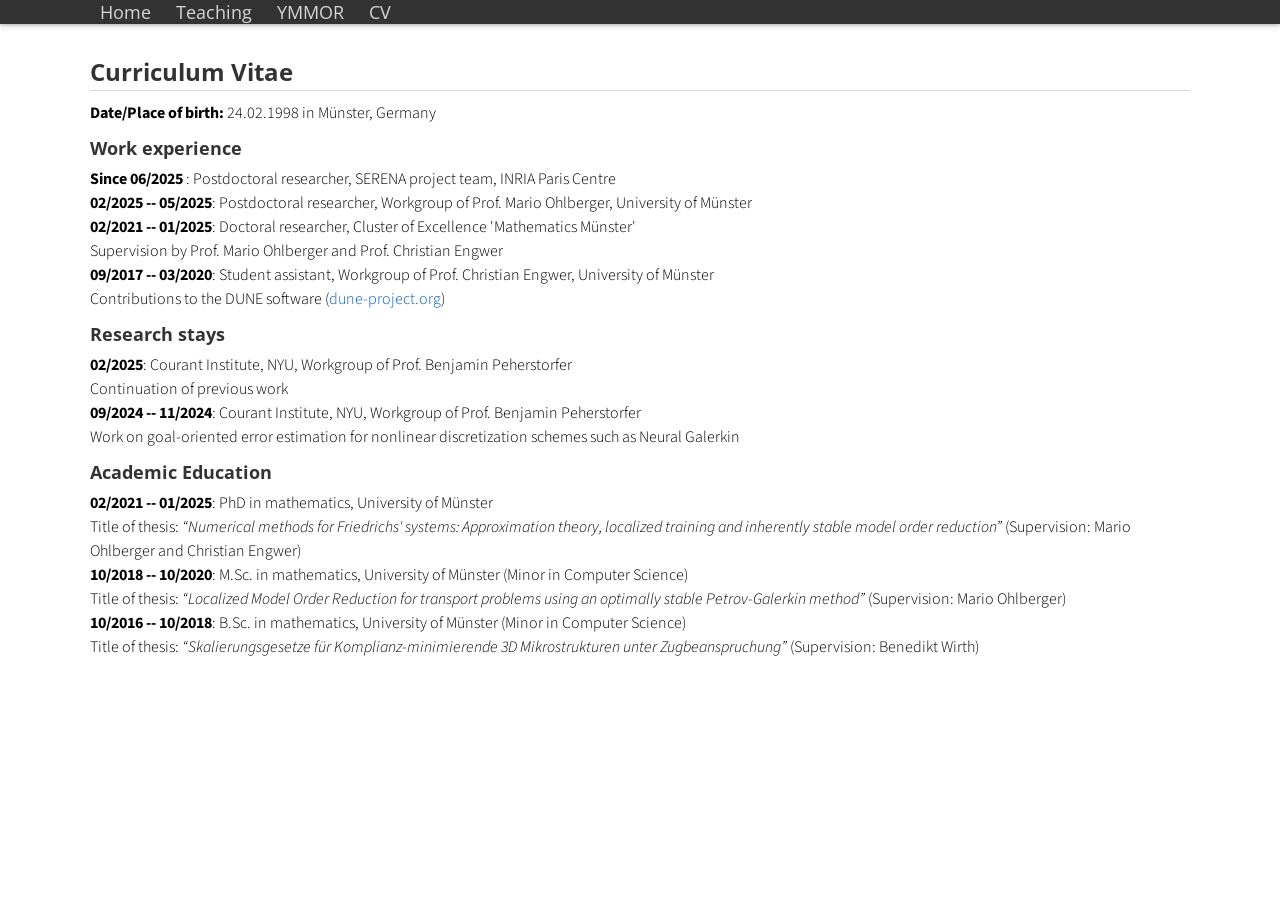
==== cv.html @ 274b6cc5 "FIrst iteration with several subpages" ====
<!doctype html>
<html>
<head>
  <title>CV - Lukas Renelt</title>
  <meta charset="utf-8" name="viewport" content="width=device-width, initial-scale=1">
  <link rel="icon" type="" href="img/icons8-matlab-64.png">
  <link href="css/frame.css" media="screen" rel="stylesheet" type="text/css" />
  <link href="css/controls.css" media="screen" rel="stylesheet" type="text/css" />
  <link href="css/custom.css" media="screen" rel="stylesheet" type="text/css" />
  <link href='https://fonts.googleapis.com/css?family=Open+Sans:400,700' rel='stylesheet' type='text/css'>
  <link href='https://fonts.googleapis.com/css?family=Open+Sans+Condensed:300,700' rel='stylesheet' type='text/css'>
  <link href="https://fonts.googleapis.com/css?family=Source+Sans+Pro:400,700" rel="stylesheet">
  <script src="https://ajax.googleapis.com/ajax/libs/jquery/3.3.1/jquery.min.js"></script>
  <script src="js/menu.js"></script>
</head>
<body>
  <div class="menu-container"></div>
  <div class="content-container">
    <div class="content">
      <h2>Curriculum Vitae</h2>
      <hr>
      <ul class="text-small-margin">
        <li>
          <b>Date/Place of birth:</b> 24.02.1998 in Münster, Germany
        </li>
      </ul>
      <h3>Work experience</h3>
      <ul class="text-small-margin">
        <li>
          <b>Since 06/2025 </b>: Postdoctoral researcher, SERENA project team, INRIA Paris Centre<br>
        </li>
        <li>
          <b>02/2025 -- 05/2025</b>: Postdoctoral researcher, Workgroup of Prof. Mario Ohlberger, University of Münster
        </li>
        <li>
          <b>02/2021 -- 01/2025</b>: Doctoral researcher, Cluster of Excellence 'Mathematics Münster'<br>
          Supervision by Prof. Mario Ohlberger and Prof. Christian Engwer
        </li>
        <li>
          <b>09/2017 -- 03/2020</b>: Student assistant, Workgroup of Prof. Christian Engwer, University of Münster<br>
          Contributions to the DUNE software (<a href="https://www.dune-project.org" target="_blank">dune-project.org</a>)
        </li>
      </ul>
      <h3>Research stays</h3>
      <ul class="text-small-margin">
        <li>
          <b>02/2025</b>: Courant Institute, NYU, Workgroup of Prof. Benjamin Peherstorfer<br>
          Continuation of previous work
        </li>
        <li>
          <b>09/2024 -- 11/2024</b>: Courant Institute, NYU, Workgroup of Prof. Benjamin Peherstorfer<br>
          Work on goal-oriented error estimation for nonlinear discretization schemes such as Neural Galerkin
        </li>
      </ul>
      <h3>Academic Education</h3>
      <ul class="text-small-margin">
        <li>
          <b>02/2021 -- 01/2025</b>: PhD in mathematics, University of Münster<br>
          Title of thesis: <i>“Numerical methods for Friedrichs' systems: Approximation theory, localized training and inherently stable model order reduction”</i>
          (Supervision: Mario Ohlberger and Christian Engwer)<br>
        </li>
        <li>
          <b>10/2018 -- 10/2020</b>: M.Sc. in mathematics, University of Münster (Minor in Computer Science)<br>
          Title of thesis: <i>“Localized Model Order Reduction for transport problems using an optimally stable Petrov-Galerkin method”</i>
          (Supervision: Mario Ohlberger)<br>
        </li>
        <li>
          <b>10/2016 -- 10/2018</b>: B.Sc. in mathematics, University of Münster (Minor in Computer Science)<br>
          Title of thesis: <i>“Skalierungsgesetze für Komplianz-minimierende 3D Mikrostrukturen unter Zugbeanspruchung”</i>
          (Supervision: Benedikt Wirth)<br>
        </li>
      </ul>
    </div>
  </div>
</body>
</html>
---- css/frame.css ----
html,
body {
  margin: 0;
  padding: 0;
  background-color: white;
  font-family: 'Open Sans', Helvetica, Arial, sans-serif;
  left: 0;
  right: 0;
  width: auto;
}

/* This is a hack for FireFox that the <b> tag does not work */
strong,
b {
  font-weight: bold;
}

a {
  outline: none;
  cursor: pointer;
}

img {
  -webkit-touch-callout: none;
  -webkit-user-select: none;
  -khtml-user-select: none;
  -moz-user-select: none;
  -ms-user-select: none;
  user-select: none;
}

video {
  -webkit-touch-callout: none;
  -webkit-user-select: none;
  -khtml-user-select: none;
  -moz-user-select: none;
  -ms-user-select: none;
  user-select: none;
}

h2 {
  font-size: 24px;
  color: #333333;
  margin: 30px 0 0 0;
  padding: 0;
  font-weight: bold;
  font-family: 'Open Sans', Helvetica, Arial, sans-serif;
}

h3 {
  font-size: 18px;
  color: #333333;
  margin: 10px 0 0 0;
  padding: 0;
  font-weight: bold;
  font-family: 'Open Sans', Helvetica, Arial, sans-serif;
}

ul,
ol {
  margin: 10px 0 10px 0;
}

li ol,
li ul {
  margin: 0;
}

hr {
  border: 0;
  height: 1px;
  background: rgb(220, 220, 220);
  margin: 0 0 10px 0;
}

.menu-container {
  z-index: 2;
  position: relative;
  width: 100%;
  background-color: #333333;
  min-width: 300px;
  -webkit-touch-callout: none;
  -webkit-user-select: none;
  -khtml-user-select: none;
  -moz-user-select: none;
  -ms-user-select: none;
  user-select: none;
  box-shadow: 0 0px 4px rgb(0 0 0 / 32%), 0 0px 10px rgb(0 0 0 / 23%);
}

.menu {
  position: relative;
  margin: 0 auto;
  max-width: 1100px;
}

.menu .menu-table {
  padding: 0px 10px;
  width: 100%;
  margin: 0;
}

.menu .menu-highlight {
  color: rgb(255, 255, 255) !important;
  opacity: 1 !important;
  font-weight: 700 !important;
}

.menu .logo {
  margin-left: 20px;
}

.menu .logo a {
  color: rgba(255, 255, 255, 0.8);
  font-family: 'Open Sans Condensed', Helvetica, Arial, sans-serif;
  font-size: 30px;
  text-decoration: none;
  font-weight: 700;
  flex: 1 auto;
  padding: 10px 0;
}

.menu .logo a:hover {
  cursor: pointer;
}

.menu .logo img {
  margin: 0;
  padding: 0;
}

.menu .menu-button {
  width: 40px;
  height: 40px;
  display: none;
  cursor: pointer;
  margin-right: 20px;
}

.menu .menu-button img {
  width: 30px;
  height: 30px;
}

.menu .menu-items {
  align-self: stretch;
}

.menu .menu-items>a,
.menu .menu-items>div {
  color: rgba(255, 255, 255, 0.8);
  text-decoration: none;
  font-weight: 400;
  font-size: 18px;
  flex: 1 auto;
  transition: opacity 0.1s ease-in-out;
  -moz-transition: opacity 0.1s ease-in-out;
  -webkit-transition: opacity 0.1s ease-in-out;
  font-family: 'Open Sans', Helvetica, Arial, sans-serif;
  white-space: nowrap;
  display: flex;
  align-items: center;
  height: 100%;
}

.menu .menu-items>a:not(:last-child),
.menu .menu-items>div:not(:last-child) {
  margin-right: 25px;
}

.menu .menu-items>a:hover,
.menu .menu-items>div:hover {
  color: rgb(255, 255, 255);
  opacity: 1;
  cursor: pointer;
}

.menu .menu-items .dropdown {
  overflow: hidden;
  cursor: pointer;
}

.menu .menu-items .dropdown .dropbtn {
  font-family: inherit;
  text-decoration: inherit;
  color: inherit;
  font-weight: inherit;
  font-size: inherit;
  transition: inherit;
  -moz-transition: inherit;
  -webkit-transition: inherit;
  white-space: inherit;
  display: flex;
  align-items: center;
  height: 100%;
}

.menu .menu-items .dropdown i {
  color: #ffffff;
  margin-left: 5px;
}

.menu .menu-items .dropdown .dropdown-content {
  display: none;
  position: absolute;
  background-color: #f9f9f9;
  min-width: 100px;
  box-shadow: 0px 8px 16px 0px rgba(0, 0, 0, 0.2);
  z-index: 1;
  top: 100%;
  border-top: 3px solid #848484;
  border-bottom-left-radius: 2px;
  border-bottom-right-radius: 2px;
}

.menu .menu-items .dropdown .dropdown-content a {
  color: black;
  padding: 10px 20px;
  text-decoration: none;
  display: block;
  text-align: left;
}

.menu .menu-items .dropdown .dropdown-content a:hover {
  background-color: #ddd;
  color: black;
}

.menu .menu-items .dropdown .dropdown-content a:last-child:hover {
  border-bottom-left-radius: 2px;
  border-bottom-right-radius: 2px;
}

.menu .menu-items .dropdown:hover .dropdown-content {
  display: block;
}

.content-container {
  z-index: 1;
  position: relative;
  width: 100%;
  min-width: 300px;
}

.content {
  position: relative;
  margin: 0 auto;
  font-size: 16px;
  font-family: 'Source Sans Pro', Helvetica, Arial, sans-serif;
  font-weight: 300;
  line-height: 1.5;
  max-width: 1100px;
  overflow-x: auto;
}

.content p a,
.content ul a,
.content ol a {
  text-decoration: none;
  color: #005cbf;
}

.content p a:hover,
.content ul a:hover,
.content ol a:hover {
  text-decoration: underline;
}

.content-table {
  padding: 40px 10px;
  width: 100%;
  margin: 0;
}

.banner {
  position: relative;
  font-size: 16px;
  font-family: 'Source Sans Pro', Helvetica, Arial, sans-serif;
  font-weight: 300;
  line-height: 1.5;
  overflow-x: auto;
  background-color: #005cbf;
  display: flex;
}

.banner .banner-table {
  padding: 0;
  width: 100%;
  margin: 0 auto;
  align-self: flex-end;
}

.banner h2,
.banner h3,
.banner p,
.banner span {
  color: white;
}

.banner .flex-item {
  max-width: 900px;
  margin: 20px auto;
  padding: 0 30px;
}

.flex-column {
  display: flex;
  flex-direction: column;
  flex-wrap: wrap;
  justify-content: flex-start;
  align-items: stretch;
  align-content: stretch;
  box-sizing: border-box;
}

.flex-row-space-between {
  display: flex;
  flex-direction: row;
  flex-wrap: wrap;
  justify-content: space-between;
  align-items: center;
  align-content: stretch;
  box-sizing: border-box;
}

.flex-row {
  display: flex;
  flex-direction: row;
  flex-wrap: wrap;
  justify-content: flex-start;
  align-items: center;
  align-content: stretch;
  box-sizing: border-box;
}

.flex-row-center {
  display: flex;
  flex-direction: row;
  flex-wrap: wrap;
  justify-content: center;
  align-items: center;
  align-content: stretch;
  box-sizing: border-box;
}

.flex-item-stretch {
  flex: 1 auto;
}

.flex-item-stretch-2 {
  flex: 1 auto;
}

.flex-item-stretch-3 {
  flex: 1 auto;
}

.flex-item-stretch-4 {
  flex: 1 auto;
}

.flex-item-stretch-5 {
  flex: 1 auto;
}

.flex-item {
  margin: 0 20px;
}

.left-align {
  float: left;
}

.right-align {
  float: right;
}

.full-width {
  width: 100%;
}

.badge-text {
  font-size: 30px;
  font-weight: 700;
}

.text {
  margin: 10px 0 10px 0;
  padding: 0;
}

.text-large-margin {
  margin: 15px 0 15px 0;
  padding: 0;
}

.text-small-margin {
  margin: 5px 0 5px 0;
  padding: 0;
}

.text-no-margin {
  margin: 0;
  padding: 0;
}

.image {
  border-radius: 2px;
  width: 100%;
  margin: 15px 0;
  -webkit-touch-callout: none;
  -webkit-user-select: none;
  -khtml-user-select: none;
  -moz-user-select: none;
  -ms-user-select: none;
  user-select: none;
  display: flex;
}

.image.center {
  align-self: center;
}

.image img,
.image video {
  width: 100%;
  height: 100%;
  box-sizing: border-box;
  display: table-cell;
  overflow: hidden;
  border-radius: 2px;
}

.adaptive-image {
  background-position: center;
  background-repeat: no-repeat;
  background-size: cover;
}

.image-wrap-text {
  float: left;
  margin: 5px 40px 25px 0;
}

.image-caption {
  width: 100%;
  text-align: center;
  margin-top: -10px;
  margin-bottom: 10px;
}

.max-width-400 {
  max-width: 400px;
}

.max-width-140 {
  max-width: 140px;
}

ol.publication {
  display: flex;
  flex-direction: column-reverse;
  list-style: none;
  margin: 7px 0 7px 0;
  padding: 0;
  flex-wrap: wrap;
}

ol.publication li {
  display: flex;
  align-items: baseline;
  margin: 0;
  padding: 0;
}

ol.publication li p:before {
  line-height: 1;
  margin-right: 5px;
}

ol.publication.C-list {
  counter-reset: C-counter;
}

ol.publication.C-list li p {
  counter-increment: C-counter;
}

ol.publication.C-list li p:before {
  content: "[C"counter(C-counter)"]";
}

ol.publication.J-list {
  counter-reset: J-counter;
}

ol.publication.J-list li p {
  counter-increment: J-counter;
}

ol.publication.J-list li p:before {
  content: "[J"counter(J-counter)"]";
}

ol.publication.T-list {
  counter-reset: T-counter;
}

ol.publication.T-list li p {
  counter-increment: T-counter;
}

ol.publication.T-list li p:before {
  content: "[T"counter(T-counter)"]";
}

ol.publication.O-list {
  counter-reset: O-counter;
}

ol.publication.O-list li p {
  counter-increment: O-counter;
}

ol.publication.O-list li p:before {
  content: "[O"counter(O-counter)"]";
}

ol.publication.P-list {
  counter-reset: P-counter;
}

ol.publication.P-list li p {
  counter-increment: P-counter;
}

ol.publication.P-list li p:before {
  content: "[P"counter(P-counter)"]";
}

ol.publication.M-list {
  counter-reset: M-counter;
}

ol.publication.M-list li p {
  counter-increment: M-counter;
}

ol.publication.M-list li p:before {
  content: "[M"counter(M-counter)"]";
}

ol.publication.F-list {
  counter-reset: F-counter;
}

ol.publication.F-list li p {
  counter-increment: F-counter;
}

ol.publication.F-list li p:before {
  content: "[F"counter(F-counter)"]";
}

ol.publication.A-list {
  counter-reset: A-counter;
}

ol.publication.A-list li p {
  counter-increment: A-counter;
}

ol.publication.A-list li p:before {
  content: "[A"counter(A-counter)"]";
}

ol.nested {
  list-style: none;
  counter-reset: item;
}

ol.nested>li:before {
  counter-increment: item;
  content: counters(item, ".") ". ";
  padding-right: 0.6em;
}

.noselect {
  -webkit-touch-callout: none;
  -webkit-user-select: none;
  -khtml-user-select: none;
  -moz-user-select: none;
  -ms-user-select: none;
  user-select: none;
}

.center-align-content {
  display: flex;
  justify-content: center;
  align-items: center;
}

.left-align-content {
  display: flex;
  justify-content: flex-start;
  align-items: center;
}

.text-large {
  font-size: 20px;
}

.text-small {
  font-size: 12px;
}

.text-italic {
  font-style: italic;
}

.text-justify {
  text-align: justify;
}

.text-center {
  text-align: center;
}

.iframe-container {
  position: absolute;
  top: 61px;
  bottom: 0;
  left: 0;
  height: auto;
  width: 100%;
  min-width: 300px;
}

.iframe {
  border: 0;
  width: 100%;
  height: 100%;
}

.iframe-in-body {
  width: 100%;
  height: 400px;
  border: 1px solid #666666;
  margin: 15px 0;
}

.iframe-in-tab {
  width: 100%;
  height: 400px;
  border: 0;
  margin: 0;
  padding: 0;
}

.force-no-scroll {
  overflow-y: hidden;
}

.force-scroll {
  overflow-y: scroll;
}

.highlight-text {
  font-weight: bold;
}

.custom-text-info,
.custom-text-info p,
.custom-text-info a {
  color: #17a2b8;
}

.custom-text-info a:hover {
  color: #007082;
}

.custom-text-primary,
.custom-text-primary p,
.custom-text-primary a {
  color: #007bff;
}

.custom-text-primary a:hover {
  color: #005cbf;
}

.custom-text-danger,
.custom-text-danger p,
.custom-text-danger a {
  color: #dc3545;
}

.custom-text-danger a:hover {
  color: #a71120;
}

.gallery {
  display: flex;
  flex-direction: row;
  flex-wrap: wrap;
  justify-content: flex-start;
  align-items: center;
  align-content: stretch;
  box-sizing: border-box;
  width: 100%;
  padding: 0 5px;
}

.gallery>a.flex-column,
.gallery>div.flex-column {
  color: black;
  text-decoration: none;
  padding: 15px;
  cursor: default;
}

.gallery>a.flex-column>img,
.gallery>a.flex-column>video,
.gallery>div.flex-column>img,
.gallery>div.flex-column>video {
  border-radius: 2px;
  width: 100%;
  background-image: url(../img/loading.gif);
  background-repeat: no-repeat;
  background-size: 30px 30px;
  background-position: center;
  min-height: 50px;
}

.gallery>a.flex-column>div,
.gallery>div.flex-column>div,
.gallery>a.flex-column>h3,
.gallery>div.flex-column>h3 {
  width: 100%;
  text-align: center;
}

.masonry {
  column-count: 2;
  column-fill: balance;
  column-gap: 0;
  box-sizing: border-box;
  width: 100%;
  padding: 0 5px;
  position: relative;
}

.masonry figure {
  break-inside: avoid;
  page-break-inside: avoid;
  border: 0;
  color: black;
  text-decoration: none;
  padding: 10px;
  margin: 0;
  cursor: default;
  -webkit-touch-callout: none;
  -webkit-user-select: none;
  -khtml-user-select: none;
  -moz-user-select: none;
  -ms-user-select: none;
  user-select: none;
  border: 5px solid transparent;
  position: relative;
  box-sizing: border-box;
  display: flex;
  flex-direction: column;
  flex-wrap: wrap;
  justify-content: flex-start;
  align-items: stretch;
  align-content: stretch;
}

.masonry figure.selected {
  border: 5px solid #007bff;
  -moz-box-shadow: inset 0 0 4px 1px #6d6d6d;
  -webkit-box-shadow: inset 0 0 4px 1px #6d6d6d;
  box-shadow: inset 0 0 4px 1px #6d6d6d;
}

.masonry figure>img,
.masonry figure>video {
  width: 100%;
  background-image: url(../img/loading.gif);
  background-repeat: no-repeat;
  background-size: 30px 30px;
  background-position: center;
  min-height: 50px;
  display: block;
  box-sizing: border-box;
  position: relative;
}

.masonry figure>figcaption {
  position: absolute;
  bottom: max(min(2vw, 20px), 15px);
  left: max(min(2vw, 20px), 15px);
  right: max(min(2vw, 20px), 15px);
  font-family: 'Oswald', Helvetica, Arial, sans-serif;
  width: auto;
  display: block;
  box-sizing: border-box;
  margin: 0;
  padding: 0;
  font-size: 25px;
  font-size: max(min(6vw, 21px), 16px);
  line-height: 1.3;
  font-weight: bold;
  color: #fff;
  text-align: center;
  background-color: transparent;
  text-shadow: -1px 1px 0 #000, 1px 1px 0 #000, 1px -1px 0 #000, -1px -1px 0 #000;
}

.masonry figure>figcaption.text-only {
  position: initial;
  background-color: rgb(80, 80, 80);
  padding: 20px 20px;
  text-shadow: none;
}

.masonry figure>figcaption.text-bottom {
  position: initial;
  font-family: 'Source Sans Pro', Helvetica, Arial, sans-serif;
  padding: 5px 5px;
  text-shadow: none;
  color: #000;
  font-weight: normal;
  font-size: 16px;
}

.masonry figure>div {
  width: calc(100% - 20px);
  display: block;
  box-sizing: border-box;
  position: absolute;
  line-height: 2;
  top: 10px;
  left: 10px;
  font-family: 'Source Sans Pro', Helvetica, Arial, sans-serif;
  font-size: 14px;
  background-color: rgba(255, 255, 255, 0.5);
  color: #000;
  text-align: center;
  padding: 0;
  height: 30px;
  margin: 0;
}

.masonry figure>div>a {
  cursor: alias;
  font-family: 'Source Sans Pro', Helvetica, Arial, sans-serif;
  font-size: 14px;
  color: #000;
  text-decoration: underline;
}

.custom-table-container {
  display: grid;
  width: fit-content;
  width: -moz-fit-content;
  margin: 15px 0;
}

.custom-table-container.center {
  margin-left: auto;
  margin-right: auto;
}

.custom-table {
  display: block;
  overflow-x: auto;
  border: 1px solid #666666;
  border-collapse: collapse;
  border-spacing: 0;
  empty-cells: show;
  margin: 0;
  padding: 0;
}

.custom-table thead {
  text-align: left;
  border-bottom: 1px solid #666666;
}

.custom-table tfoot {
  border-top: 1px solid #666666;
}

.custom-table tr.bg-color-gray {
  background-color: #dadada;
}

.custom-table tr.bg-color-light-gray {
  background-color: #efefef;
}

.custom-table td,
.custom-table th {
  padding: 5px 10px;
}

.custom-survey p.custom-answer-survey {
  font-family: 'Source Sans Pro', Helvetica, Arial, sans-serif;
  box-sizing: border-box;
  padding: 5px 10px;
  margin-top: 15px;
  margin-bottom: 0;
  margin-right: 0;
  margin-left: 0;
  background: rgb(255, 255, 255);
  border: 1px solid #7d7d7d;
  font-size: 18px;
  outline: none;
  border-radius: 0;
  width: 100%;
  white-space: pre-wrap;
  word-wrap: break-word;
  overflow-y: visible;
  overflow-x: hidden;
  min-height: 40px;
  word-break: break-word;
  hyphens: auto;
}

.custom-survey input.custom-textbox-survey,
.custom-survey textarea.custom-textbox-survey {
  font-family: 'Source Sans Pro', Helvetica, Arial, sans-serif;
  box-sizing: border-box;
  padding: 5px 10px;
  background: rgb(255, 255, 255);
  border: 1px solid #7d7d7d;
  font-size: 18px;
  outline: none;
  border-radius: 0;
  resize: none;
  width: 100%;
  white-space: pre-wrap;
  word-wrap: break-word;
  overflow-y: visible;
  overflow-x: hidden;
  min-height: 130px;
}

.custom-survey input[readonly].custom-textbox-survey,
.custom-survey textarea[readonly].custom-textbox-survey {
  cursor: default;
  background: rgb(230, 230, 230);
}

.custom-survey .custom-radio-group-survey {
  column-count: 1;
  column-fill: balance;
  column-gap: 0;
}

.custom-survey .custom-radio-group-survey.image-only {
  column-count: 2;
  column-fill: balance;
  column-gap: 0;
}

.custom-survey .custom-radio-group-survey div {
  display: flex;
  position: relative;
  width: 100%;
  break-inside: avoid;
}

.custom-survey .custom-radio-group-survey label>img {
  width: calc(100% - 5px);
  margin-top: 5px;
  margin-bottom: 10px;
  border-radius: 51%;
  box-shadow: 0 0px 4px rgba(0, 0, 0, 0.32), 0 0px 10px rgba(0, 0, 0, 0.23);
}

.custom-survey .custom-radio-group-survey input[type="radio"]+label,
.custom-survey .custom-radio-group-survey input[type="checkbox"]+label {
  position: relative;
  padding: 10px 10px 10px 48px;
  cursor: pointer;
  font-size: 16px;
  line-height: 1.8;
  display: grid;
  color: black;
  border: 0;
  font-family: 'Source Sans Pro', Helvetica, Arial, sans-serif;
  -webkit-touch-callout: none;
  -webkit-user-select: none;
  -khtml-user-select: none;
  -moz-user-select: none;
  -ms-user-select: none;
  user-select: none;
  width: 100%;
}

.custom-survey .custom-radio-group-survey.image-only input[type="radio"]+label,
.custom-survey .custom-radio-group-survey.image-only input[type="checkbox"]+label {
  padding: 10px;
}

.custom-survey .custom-radio-group-survey input[type="radio"]+label>figure,
.custom-survey .custom-radio-group-survey input[type="checkbox"]+label>figure {
  break-inside: avoid;
  page-break-inside: avoid;
  border: 0;
  color: black;
  text-decoration: none;
  padding: 0;
  margin: 0 auto;
  cursor: pointer;
  -webkit-touch-callout: none;
  -webkit-user-select: none;
  -khtml-user-select: none;
  -moz-user-select: none;
  -ms-user-select: none;
  user-select: none;
  position: relative;
  box-sizing: border-box;
  display: flex;
  flex-direction: column;
  flex-wrap: wrap;
  justify-content: flex-start;
  align-items: stretch;
  align-content: stretch;
  width: 100%;
}

.custom-survey .custom-radio-group-survey input[type="radio"]+label>figure>img,
.custom-survey .custom-radio-group-survey input[type="radio"]+label>figure>video,
.custom-survey .custom-radio-group-survey input[type="checkbox"]+label>figure>img,
.custom-survey .custom-radio-group-survey input[type="checkbox"]+label>figure>video {
  width: 100%;
  background-image: url(../img/loading.gif);
  background-repeat: no-repeat;
  background-size: 30px 30px;
  background-position: center;
  min-height: 50px;
  display: block;
  box-sizing: border-box;
  position: relative;
}

.custom-survey .custom-radio-group-survey input[type="radio"]+label>figure>figcaption,
.custom-survey .custom-radio-group-survey input[type="checkbox"]+label>figure>figcaption {
  position: absolute;
  bottom: max(min(2vw, 10px), 5px);
  left: max(min(2vw, 10px), 5px);
  right: max(min(2vw, 10px), 5px);
  font-family: 'Oswald', Helvetica, Arial, sans-serif;
  width: auto;
  display: block;
  box-sizing: border-box;
  margin: 0;
  padding: 0;
  font-size: 25px;
  font-size: max(min(4.5vw, 20px), 16px);
  line-height: 1.3;
  font-weight: bold;
  color: #fff;
  text-align: center;
  background-color: transparent;
  text-shadow: -1px 1px 0 #000, 1px 1px 0 #000, 1px -1px 0 #000, -1px -1px 0 #000;
}

.custom-survey .custom-radio-group-survey input[type="radio"]+label>figure>figcaption.text-only,
.custom-survey .custom-radio-group-survey input[type="checkbox"]+label>figure>figcaption.text-only {
  position: initial;
  background-color: rgb(80, 80, 80);
  padding: 25px 25px;
  text-shadow: none;
}

.custom-survey .custom-radio-group-survey input[type="radio"]+label>figure>div,
.custom-survey .custom-radio-group-survey input[type="checkbox"]+label>figure>div {
  width: 100%;
  display: block;
  box-sizing: border-box;
  position: absolute;
  line-height: 2;
  font-family: 'Source Sans Pro', Helvetica, Arial, sans-serif;
  font-size: 14px;
  background-color: rgba(255, 255, 255, 0.5);
  color: #000;
  text-align: center;
  padding: 0;
  height: 30px;
  margin: 0;
}

.custom-survey .custom-radio-group-survey input[type="radio"]+label>figure>div>a,
.custom-survey .custom-radio-group-survey input[type="checkbox"]+label>figure>div>a {
  cursor: alias;
  font-family: 'Source Sans Pro', Helvetica, Arial, sans-serif;
  font-size: 14px;
  color: #000;
  text-decoration: underline;
}

.custom-survey .custom-radio-group-survey input[type="radio"]:not(:disabled):hover,
.custom-survey .custom-radio-group-survey input[type="checkbox"]:not(:disabled):hover {
  color: #333333;
  background-color: #eeeeee;
}

.custom-survey .custom-radio-group-survey input[type="radio"]:disabled,
.custom-survey .custom-radio-group-survey input[type="checkbox"]:disabled {
  opacity: 0.4;
}

.custom-survey .custom-radio-group-survey input[type="radio"],
.custom-survey .custom-radio-group-survey input[type="checkbox"] {
  padding: 0;
  text-align: center;
  outline: none;
  cursor: pointer;
  box-shadow: none;
  transition: background-color 0.1s, box-shadow 0.1s;
  text-decoration: none;
  box-sizing: border-box;
  background-color: white;
  border: 0;
  border-spacing: 0;
  display: inline-block;
  -webkit-touch-callout: none;
  -webkit-user-select: none;
  -khtml-user-select: none;
  -moz-user-select: none;
  -ms-user-select: none;
  user-select: none;
  position: absolute;
  left: -9999px;
}

.custom-survey .custom-radio-group-survey input[type="radio"]:checked+label,
.custom-survey .custom-radio-group-survey input[type="checkbox"]:checked+label {
  color: white;
  background-color: #007bff;
}

.custom-survey .custom-radio-group-survey input[type="radio"]+label:before,
.custom-survey .custom-radio-group-survey input[type="checkbox"]+label:before {
  content: '';
  position: absolute;
  left: 14px;
  top: 14px;
  width: 20px;
  height: 20px;
  border: 1px solid #aaa;
  background: #fff;
  z-index: 1;
}

.custom-survey .custom-radio-group-survey input[type="radio"]+label:before {
  border-radius: 100%;
}

.custom-survey .custom-radio-group-survey input[type="checkbox"]+label:before {
  border-radius: 2px;
}

.custom-survey .custom-radio-group-survey input[type="radio"]+label:after,
.custom-survey .custom-radio-group-survey input[type="checkbox"]+label:after {
  content: '';
  width: 14px;
  height: 14px;
  background: #005cbf;
  position: absolute;
  top: 18px;
  left: 18px;
  -webkit-transition: all 0.1s ease;
  transition: all 0.1s ease;
  z-index: 1;
}

.custom-survey .custom-radio-group-survey input[type="radio"]+label:after {
  border-radius: 100%;
}

.custom-survey .custom-radio-group-survey input[type="checkbox"]+label:after {
  border-radius: 2px;
}

.custom-survey .custom-radio-group-survey input[type="radio"]:not(:checked)+label:after,
.custom-survey .custom-radio-group-survey input[type="checkbox"]:not(:checked)+label:after {
  opacity: 0;
  -webkit-transform: scale(0);
  transform: scale(0);
}

.custom-survey .custom-radio-group-survey input[type="radio"]:checked+label:after,
.custom-survey .custom-radio-group-survey input[type="checkbox"]:checked+label:after {
  opacity: 1;
  -webkit-transform: scale(1);
  transform: scale(1);
}

.custom-survey {
  padding: 25px;
  background-color: #e7e7e7;
  border: 1px solid #2f2f2f;
  border-radius: 0;
  display: flex;
  flex-direction: column;
  flex-wrap: nowrap;
}

.custom-survey .text {
  margin-top: 0;
  margin-bottom: 0;
  color: black;
}

.custom-survey h3 {
  margin-top: 0;
}

.custom-survey .custom-textbox-survey {
  color: black;
}

.custom-survey textarea.custom-textbox-survey::-webkit-input-placeholder {
  /* Edge */
  color: #a8a8a8;
}

.custom-survey textarea.custom-textbox-survey:-ms-input-placeholder {
  /* Internet Explorer */
  color: #a8a8a8;
}

.custom-survey textarea.custom-textbox-survey::placeholder {
  color: #a8a8a8;
}

.custom-survey.answer-mode {
  background-color: #afafaf;
  border: 1px solid #5d5d5d;
}

.custom-survey.answer-mode .custom-radio-group-survey input[type="radio"]+label,
.custom-survey.answer-mode .custom-radio-group-survey input[type="checkbox"]+label {
  border: 3px solid #afafaf;
}

.custom-survey.answer-mode .custom-radio-group-survey input[type="radio"]:not(.highlight)+label,
.custom-survey.answer-mode .custom-radio-group-survey input[type="checkbox"]:not(.highlight):checked+label {
  color: black;
  background-color: #afafaf;
}

.custom-survey.answer-mode .custom-radio-group-survey input[type="radio"].highlight+label,
.custom-survey.answer-mode .custom-radio-group-survey input[type="checkbox"].highlight+label {
  box-shadow: 0px 0px 0px 5px white inset;
  background-color: #007bff;
  color: white;
}

.custom-survey.answer-mode .custom-textbox-survey {
  color: #636363;
}

.custom-survey.answer-mode .custom-textbox-survey:disabled {
  background: #dddddd;
}

.no-top-margin {
  margin-top: 0;
}

.no-bottom-margin {
  margin-bottom: 0;
}

.break-long-url {
  /* These are technically the same, but use both */
  overflow-wrap: break-word;
  word-wrap: break-word;

  -ms-word-break: break-all;
  /* This is the dangerous one in WebKit, as it breaks things wherever */
  word-break: break-all;
  /* Instead use this non-standard one: */
  word-break: break-word;

  /* Adds a hyphen where the word breaks, if supported (No Blink) */
  -ms-hyphens: auto;
  -moz-hyphens: auto;
  -webkit-hyphens: auto;
  hyphens: auto;
}

.graph-title {
  font-size: 20px;
  margin-bottom: 0;
  margin-top: 15px;
}

.add-top-margin {
  margin-top: 15px;
}

.add-top-margin-small {
  margin-top: 5px;
}

.add-top-margin-large {
  margin-top: 30px;
}

.add-bottom-margin {
  margin-bottom: 15px;
}

.add-bottom-margin-small {
  margin-bottom: 5px;
}

.add-bottom-margin-large {
  margin-bottom: 30px;
}

@media screen and (min-width: 900px) {
  .flex-item-stretch {
    flex: 1;
  }

  .flex-item-stretch-2 {
    flex: 2;
  }

  .flex-item-stretch-3 {
    flex: 3;
  }

  .flex-item-stretch-4 {
    flex: 4;
  }

  .flex-item-stretch-5 {
    flex: 5;
  }
}

@media screen and (max-width: 750px) {
  .logo {
    -webkit-tap-highlight-color: transparent;
  }

  .menu .menu-button {
    display: flex;
    flex-direction: row;
    flex-wrap: wrap;
    justify-content: flex-end;
    align-items: center;
    align-content: stretch;
    box-sizing: border-box;
    -webkit-tap-highlight-color: transparent;
  }

  .menu .menu-button:focus {
    pointer-events: none;
  }

  .menu .menu-button:focus+.menu-items {
    display: block;
  }

  .menu .menu-button:focus+.menu-items>a,
  .menu .menu-button:focus+.menu-items>div {
    display: block;
  }

  .menu .menu-items {
    display: none;
    width: 100%;
    margin-bottom: 10px;
    align-self: baseline;
  }

  .menu .menu-items:hover {
    display: block;
  }

  .menu .menu-items>a:not(:last-child),
  .menu .menu-items>div:not(:last-child) {
    margin-right: 0;
  }

  .menu .menu-items>a,
  .menu .menu-items>div {
    display: block;
    width: 100%;
    padding: 10px 0;
    border-top: 1px solid rgba(255, 255, 255, 0.5);
  }

  .menu .menu-items .dropdown {
    padding-bottom: 0;
  }

  .menu .menu-items .dropdown .dropdown-content {
    margin-top: 10px;
    position: relative;
    display: block;
    background-color: inherit;
    color: inherit;
    box-shadow: none;
    border-top: 0;
  }

  .menu .menu-items .dropdown .dropdown-content a {
    border-top: 1px solid rgba(255, 255, 255, 0.5);
    color: rgba(255, 255, 255, 0.8);
    padding: 10px 20px;
    text-decoration: none;
    display: block;
    text-align: left;
  }

  .menu .menu-items .dropdown .dropdown-content a::before {
    content: "";
    display: inline-block;
    width: 0.5em;
    height: 0.5em;
    margin-right: 0.5em;
    margin-top: 0.25em;
    border-left: 1px solid;
    border-bottom: 1px solid;
    vertical-align: top;
    opacity: 0.5;
  }

  .menu .menu-items .dropdown .dropdown-content a:hover {
    background-color: inherit;
    color: inherit;
  }

  .menu .menu-items .dropdown .dropbtn {
    margin-top: 0;
    display: block;
    width: 100%;
    text-align: left;
  }

  .image-wrap-text {
    max-width: 100%;
    margin-bottom: 20px;
    margin-right: 0;
  }
}

@media screen and (min-width: 900px) {
  .masonry {
    column-count: 3;
  }

  .custom-survey .custom-radio-group-survey.image-only {
    column-count: 2;
  }

  .gallery>a.flex-column,
  .gallery>div.flex-column {
    flex: 1 0 25%;
    max-width: 25%;
  }
}

@media screen and (min-width: 700px) and (max-width: 900px) {
  .masonry {
    column-count: 3;
  }

  .custom-survey .custom-radio-group-survey.image-only {
    column-count: 2;
  }

  .gallery>a.flex-column,
  .gallery>div.flex-column {
    flex: 1 0 33.3%;
    max-width: 33.3%;
  }
}

@media screen and (min-width: 500px) and (max-width: 700px) {
  .masonry {
    column-count: 2;
  }

  .custom-survey .custom-radio-group-survey.image-only {
    column-count: 1;
  }

  .gallery>a.flex-column,
  .gallery>div.flex-column {
    flex: 1 0 50%;
    max-width: 50%;
  }
}

@media screen and (max-width: 500px) {
  .masonry {
    column-count: 1;
  }

  .custom-survey .custom-radio-group-survey.image-only {
    column-count: 1;
  }

  .gallery>a.flex-column,
  .gallery>div.flex-column {
    flex: 1 0 100%;
    max-width: 100%;
  }
}
---- css/controls.css ----
.col-container {
  display: table; /* Make the container element behave like a table */
  width: 100%; /* Set full-width to expand the whole page */
}

.col {
  display: table-cell; /* Make elements inside the container behave like table cells */
}


.custom-image-button {
  display: flex;
  flex-direction: column;
  flex-wrap: wrap;
  justify-content: flex-start;
  align-items: stretch;
  align-content: stretch;
  box-sizing: border-box;
  text-decoration: none;
  -webkit-touch-callout: none;
  -webkit-user-select: none;
  -khtml-user-select: none;
  -moz-user-select: none;
  -ms-user-select: none;
  user-select: none;
}

.custom-button {
  font-family: 'Open Sans', Helvetica, Arial, sans-serif;
  padding: 10px 20px;
  text-align: center;
  font-size: 14px;
  line-height: 15px;
  outline: none;
  border-radius: 2px;
  cursor: pointer;
  box-shadow: none;
  transition: background-color 0.1s, box-shadow 0.1s, border 0.1s;
  text-decoration: none;
  display: block;
  box-sizing: border-box;
  color: white;
  border: 1px solid #7d7d7d;
  background-color: #7d7d7d;
  -webkit-touch-callout: none;
  -webkit-user-select: none;
  -khtml-user-select: none;
  -moz-user-select: none;
  -ms-user-select: none;
  user-select: none;
}

.custom-button:not(:disabled):hover {
  background-color: #4d4d4d;
  border-color: #4d4d4d;
}

.custom-button:not(:disabled):active {
  background-color: #4d4d4d;
  border-color: #4d4d4d;
}

.custom-button:disabled {
  opacity: 0.4;
  cursor: default;
}

.custom-button-primary {
  background-color: #007bff;
  border-color: #007bff;
}

.custom-button-primary:not(:disabled):hover {
  background-color: #005cbf;
  border-color: #005cbf;
}

.custom-button-primary:not(:disabled):active {
  background-color: #005cbf;
  border-color: #005cbf;
}

.custom-button-danger {
  background-color: #dc3545;
  border-color: #dc3545;
}

.custom-button-danger:not(:disabled):hover {
  background-color: #a71120;
  border-color: #a71120;
}

.custom-button-danger:not(:disabled):active {
  background-color: #a71120;
  border-color: #a71120;
}

.custom-button-info {
  background-color: #17a2b8;
  border-color: #17a2b8;
}

.custom-button-info:not(:disabled):hover {
  background-color: #007082;
  border-color: #007082;
}

.custom-button-info:not(:disabled):active {
  background-color: #007082;
  border-color: #007082;
}

.custom-button-flat {
  font-family: 'Open Sans', Helvetica, Arial, sans-serif;
  text-align: center;
  font-size: 16px;
  line-height: 16px;
  outline: none;
  border-radius: 48px;
  cursor: pointer;
  box-shadow: none;
  transition: background-color 0.1s, box-shadow 0.1s, border 0.1s;
  text-decoration: none;
  color: black;
  border: 1px solid #777777;
  background-color: white;
  padding: 13px;
  display: flex;
  flex-direction: row;
  flex-wrap: wrap;
  justify-content: center;
  align-items: center;
  align-content: center;
  box-sizing: border-box;
  -webkit-touch-callout: none;
  -webkit-user-select: none;
  -khtml-user-select: none;
  -moz-user-select: none;
  -ms-user-select: none;
  user-select: none;
}

.custom-button-flat.large {
  font-size: 18px;
  line-height: 18px;
  padding: 17px;
  border-radius: 56px;
}

.custom-button-flat.small {
  font-size: 14px;
  line-height: 14px;
  padding: 12px;
  border-radius: 42px;
}

.custom-button-flat:disabled {
  opacity: 0.4;
  cursor: default;
}

.custom-button-flat img {
  width: 20px;
  height: 20px;
}

.custom-button-flat.small img {
  width: 16px;
  height: 16px;
}

.custom-button-flat.large img {
  width: 24px;
  height: 24px;
}

.custom-button-flat span {
  margin-left: 6px;
}

input.custom-textbox,
textarea.custom-textbox {
  font-family: 'Source Sans Pro', Helvetica, Arial, sans-serif;
  box-sizing: border-box;
  padding: 5px 10px;
  background: rgb(255, 255, 255);
  border: 1px solid #7d7d7d;
  font-size: 16px;
  outline: none;
  border-radius: 2px;
  resize: vertical;
}

input.custom-textbox {
  min-height: 37px;
  max-height: 37px;
}

textarea.custom-textbox {
  min-height: 60px;
  max-height: 200px;
}

input[readonly].custom-textbox,
textarea[readonly].custom-textbox {
  cursor: default;
  background: rgb(230, 230, 230);
}

.control-group {
  display: flex;
  flex-direction: row;
  flex-wrap: wrap;
  justify-content: flex-start;
  align-items: center;
  align-content: stretch;
  box-sizing: border-box;
  -webkit-touch-callout: none;
  -webkit-user-select: none;
  -khtml-user-select: none;
  -moz-user-select: none;
  -ms-user-select: none;
  user-select: none;
}

.control-group .custom-image-button {
  margin: 10px 0 10px 0;
}

.control-group .custom-image-button:not(:last-child) {
  margin-right: 15px;
}

.control-group .custom-button {
  margin: 10px 0 10px 0;
}

.control-group .custom-button:not(:last-child) {
  margin-right: 15px;
}

.control-group .custom-button-flat {
  margin: 10px 0 10px 0;
}

.control-group .custom-button-flat:not(:last-child) {
  margin-right: 15px;
}

.control-group .custom-textbox {
  margin: 10px 0 10px 0;
}

.control-group .custom-textbox:not(:last-child) {
  margin-right: 15px;
}

@media screen and (max-width: 500px) {
  .stretch-on-mobile {
    margin-left: 0 !important;
    margin-right: 0 !important;
    flex: 1 0 100%;
    max-width: 100%;
  }
}

.pulse-white {
  box-shadow: 0 0 0 rgba(255, 255, 255, 0.5);
  animation: pulse-white 2s infinite;
}

@-webkit-keyframes pulse-white {
  0% {
    -webkit-box-shadow: 0 0 0 0 rgba(255, 255, 255, 0.5);
  }

  70% {
    -webkit-box-shadow: 0 0 0 15px rgba(255, 255, 255, 0);
  }

  100% {
    -webkit-box-shadow: 0 0 0 0 rgba(255, 255, 255, 0);
  }
}

@keyframes pulse-white {
  0% {
    -moz-box-shadow: 0 0 0 0 rgba(255, 255, 255, 0.5);
    box-shadow: 0 0 0 0 rgba(255, 255, 255, 0.5);
  }

  70% {
    -moz-box-shadow: 0 0 0 15px rgba(255, 255, 255, 0);
    box-shadow: 0 0 0 15px rgba(255, 255, 255, 0);
  }

  100% {
    -moz-box-shadow: 0 0 0 0 rgba(255, 255, 255, 0);
    box-shadow: 0 0 0 0 rgba(255, 255, 255, 0);
  }
}

.pulse-black {
  box-shadow: 0 0 0 rgba(0, 0, 0, 0.5);
  animation: pulse-black 2s infinite;
}

@-webkit-keyframes pulse-black {
  0% {
    -webkit-box-shadow: 0 0 0 0 rgba(0, 0, 0, 0.5);
  }

  70% {
    -webkit-box-shadow: 0 0 0 15px rgba(0, 0, 0, 0);
  }

  100% {
    -webkit-box-shadow: 0 0 0 0 rgba(0, 0, 0, 0);
  }
}

@keyframes pulse-black {
  0% {
    -moz-box-shadow: 0 0 0 0 rgba(0, 0, 0, 0.5);
    box-shadow: 0 0 0 0 rgba(0, 0, 0, 0.5);
  }

  70% {
    -moz-box-shadow: 0 0 0 15px rgba(0, 0, 0, 0);
    box-shadow: 0 0 0 15px rgba(0, 0, 0, 0);
  }

  100% {
    -moz-box-shadow: 0 0 0 0 rgba(0, 0, 0, 0);
    box-shadow: 0 0 0 0 rgba(0, 0, 0, 0);
  }
}

.pulse-primary {
  box-shadow: 0 0 0 rgba(0, 123, 255, 0.5);
  animation: pulse-primary 2s infinite;
}

@-webkit-keyframes pulse-primary {
  0% {
    -webkit-box-shadow: 0 0 0 0 rgba(0, 123, 255, 0.5);
  }

  70% {
    -webkit-box-shadow: 0 0 0 15px rgba(0, 123, 255, 0);
  }

  100% {
    -webkit-box-shadow: 0 0 0 0 rgba(0, 123, 255, 0);
  }
}

@keyframes pulse-primary {
  0% {
    -moz-box-shadow: 0 0 0 0 rgba(0, 123, 255, 0.5);
    box-shadow: 0 0 0 0 rgba(0, 123, 255, 0.5);
  }

  70% {
    -moz-box-shadow: 0 0 0 15px rgba(0, 123, 255, 0);
    box-shadow: 0 0 0 15px rgba(0, 123, 255, 0);
  }

  100% {
    -moz-box-shadow: 0 0 0 0 rgba(0, 123, 255, 0);
    box-shadow: 0 0 0 0 rgba(0, 123, 255, 0);
  }
}

.pulse-danger {
  box-shadow: 0 0 0 rgba(220, 53, 69, 0.5);
  animation: pulse-danger 2s infinite;
}

@-webkit-keyframes pulse-danger {
  0% {
    -webkit-box-shadow: 0 0 0 0 rgba(220, 53, 69, 0.5);
  }

  70% {
    -webkit-box-shadow: 0 0 0 15px rgba(220, 53, 69, 0);
  }

  100% {
    -webkit-box-shadow: 0 0 0 0 rgba(220, 53, 69, 0);
  }
}

@keyframes pulse-danger {
  0% {
    -moz-box-shadow: 0 0 0 0 rgba(220, 53, 69, 0.5);
    box-shadow: 0 0 0 0 rgba(220, 53, 69, 0.5);
  }

  70% {
    -moz-box-shadow: 0 0 0 15px rgba(220, 53, 69, 0);
    box-shadow: 0 0 0 15px rgba(220, 53, 69, 0);
  }

  100% {
    -moz-box-shadow: 0 0 0 0 rgba(220, 53, 69, 0);
    box-shadow: 0 0 0 0 rgba(220, 53, 69, 0);
  }
}

.pulse-info {
  box-shadow: 0 0 0 rgba(23, 162, 184, 0.5);
  animation: pulse-info 2s infinite;
}

@-webkit-keyframes pulse-info {
  0% {
    -webkit-box-shadow: 0 0 0 0 rgba(23, 162, 184, 0.5);
  }

  70% {
    -webkit-box-shadow: 0 0 0 15px rgba(23, 162, 184, 0);
  }

  100% {
    -webkit-box-shadow: 0 0 0 0 rgba(23, 162, 184, 0);
  }
}

@keyframes pulse-info {
  0% {
    -moz-box-shadow: 0 0 0 0 rgba(23, 162, 184, 0.5);
    box-shadow: 0 0 0 0 rgba(23, 162, 184, 0.5);
  }

  70% {
    -moz-box-shadow: 0 0 0 15px rgba(23, 162, 184, 0);
    box-shadow: 0 0 0 15px rgba(23, 162, 184, 0);
  }

  100% {
    -moz-box-shadow: 0 0 0 0 rgba(23, 162, 184, 0);
    box-shadow: 0 0 0 0 rgba(23, 162, 184, 0);
  }
}
---- css/custom.css ----
#me {
  width: 250px;
  border-radius: 50%;
}

.flex-item-stretch-6 {
  flex: 1 auto;
}

.max-width-600 {
  max-width: 900px;
}

@media screen and (min-width: 1000px) {
  .flex-item-stretch-6 {
    flex: 5.5;
  }
}
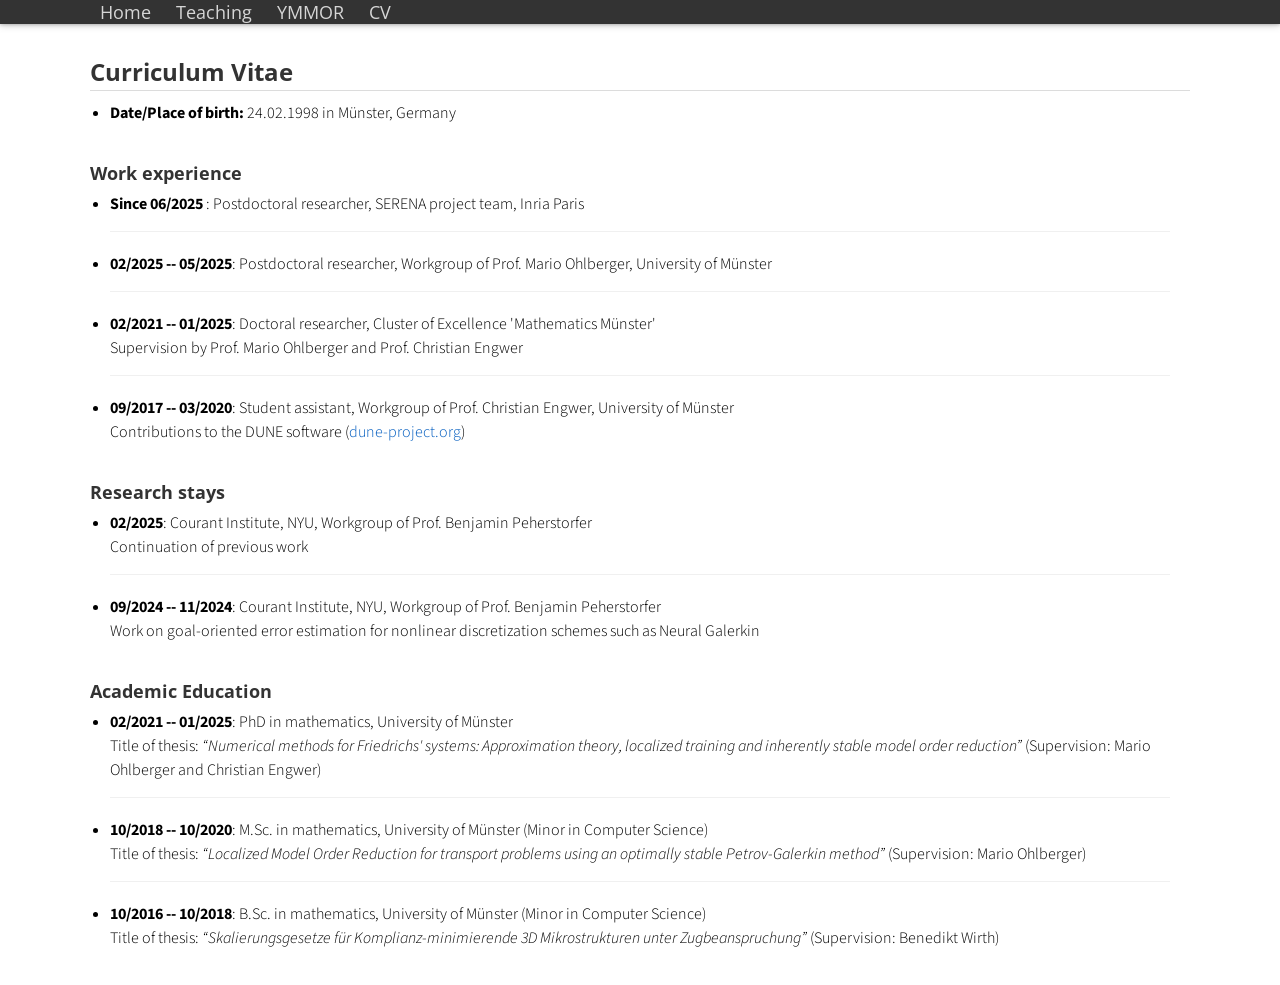
==== commit 0384182b: "Update conferences" ====
--- a/cv.html
+++ b/cv.html
@@ -27,7 +27,7 @@
       <h3>Work experience</h3>
       <ul class="text-small-margin">
         <li>
-          <b>Since 06/2025 </b>: Postdoctoral researcher, SERENA project team, INRIA Paris Centre<br>
+          <b>Since 06/2025 </b>: Postdoctoral researcher, SERENA project team, Inria Paris<br>
         </li>
         <li>
           <b>02/2025 -- 05/2025</b>: Postdoctoral researcher, Workgroup of Prof. Mario Ohlberger, University of Münster
--- a/css/frame.css
+++ b/css/frame.css
@@ -1369,23 +1369,24 @@
   }
 
   .menu .menu-button:focus+.menu-items {
-    display: block;
+    display: flex;
   }
 
   .menu .menu-button:focus+.menu-items>a,
   .menu .menu-button:focus+.menu-items>div {
-    display: block;
+    display: flex;
   }
 
   .menu .menu-items {
-    display: none;
+    display: flex;
+    flex-direction: column;
     width: 100%;
     margin-bottom: 10px;
     align-self: baseline;
   }
 
   .menu .menu-items:hover {
-    display: block;
+    display: flex;
   }
 
   .menu .menu-items>a:not(:last-child),
--- a/css/custom.css
+++ b/css/custom.css
@@ -11,6 +11,18 @@
   max-width: 900px;
 }
 
+ul.text-small-margin li {
+  margin-bottom: 20px;
+  margin-left: 20px;
+  margin-right: 20px;
+  padding-bottom: 15px;
+  border-bottom: 1px solid #f0f0f0;
+}
+
+ul.text-small-margin li:last-child {
+  border-bottom: none;
+}
+
 @media screen and (min-width: 1000px) {
   .flex-item-stretch-6 {
     flex: 5.5;
